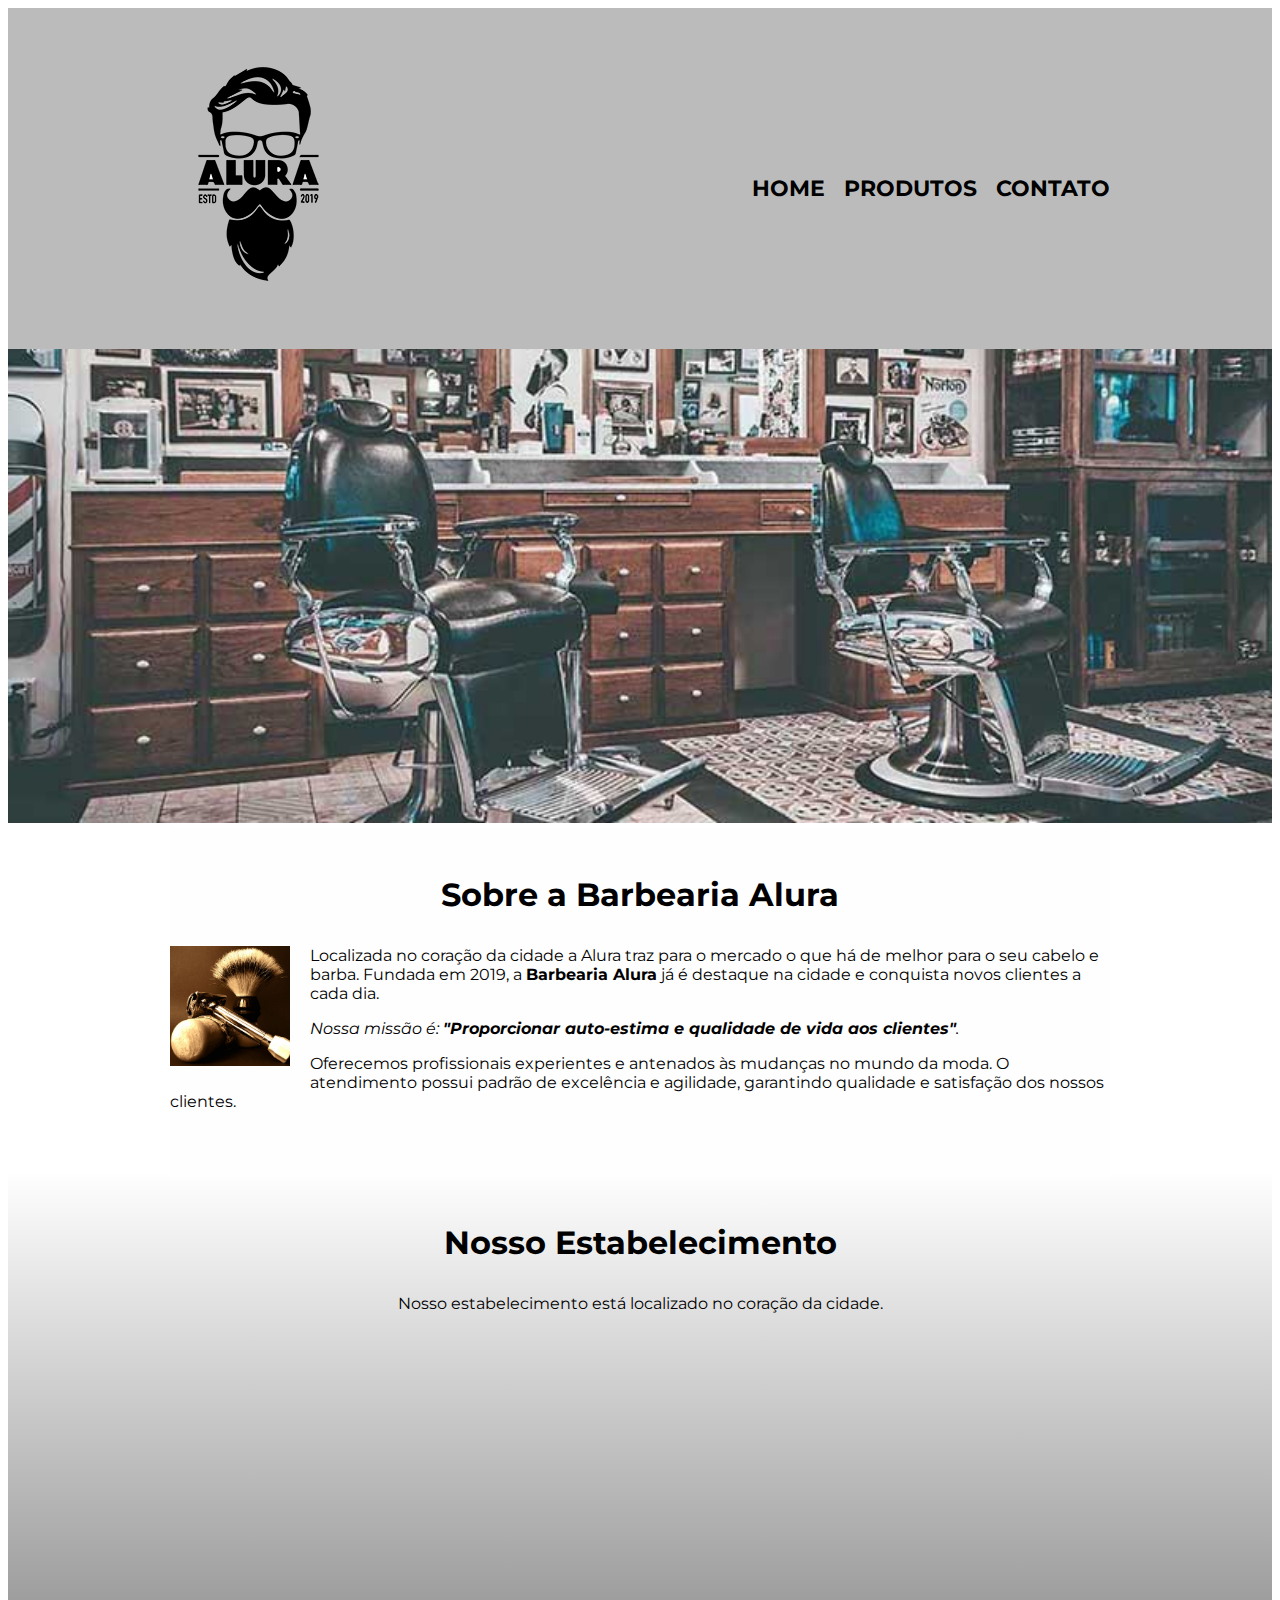
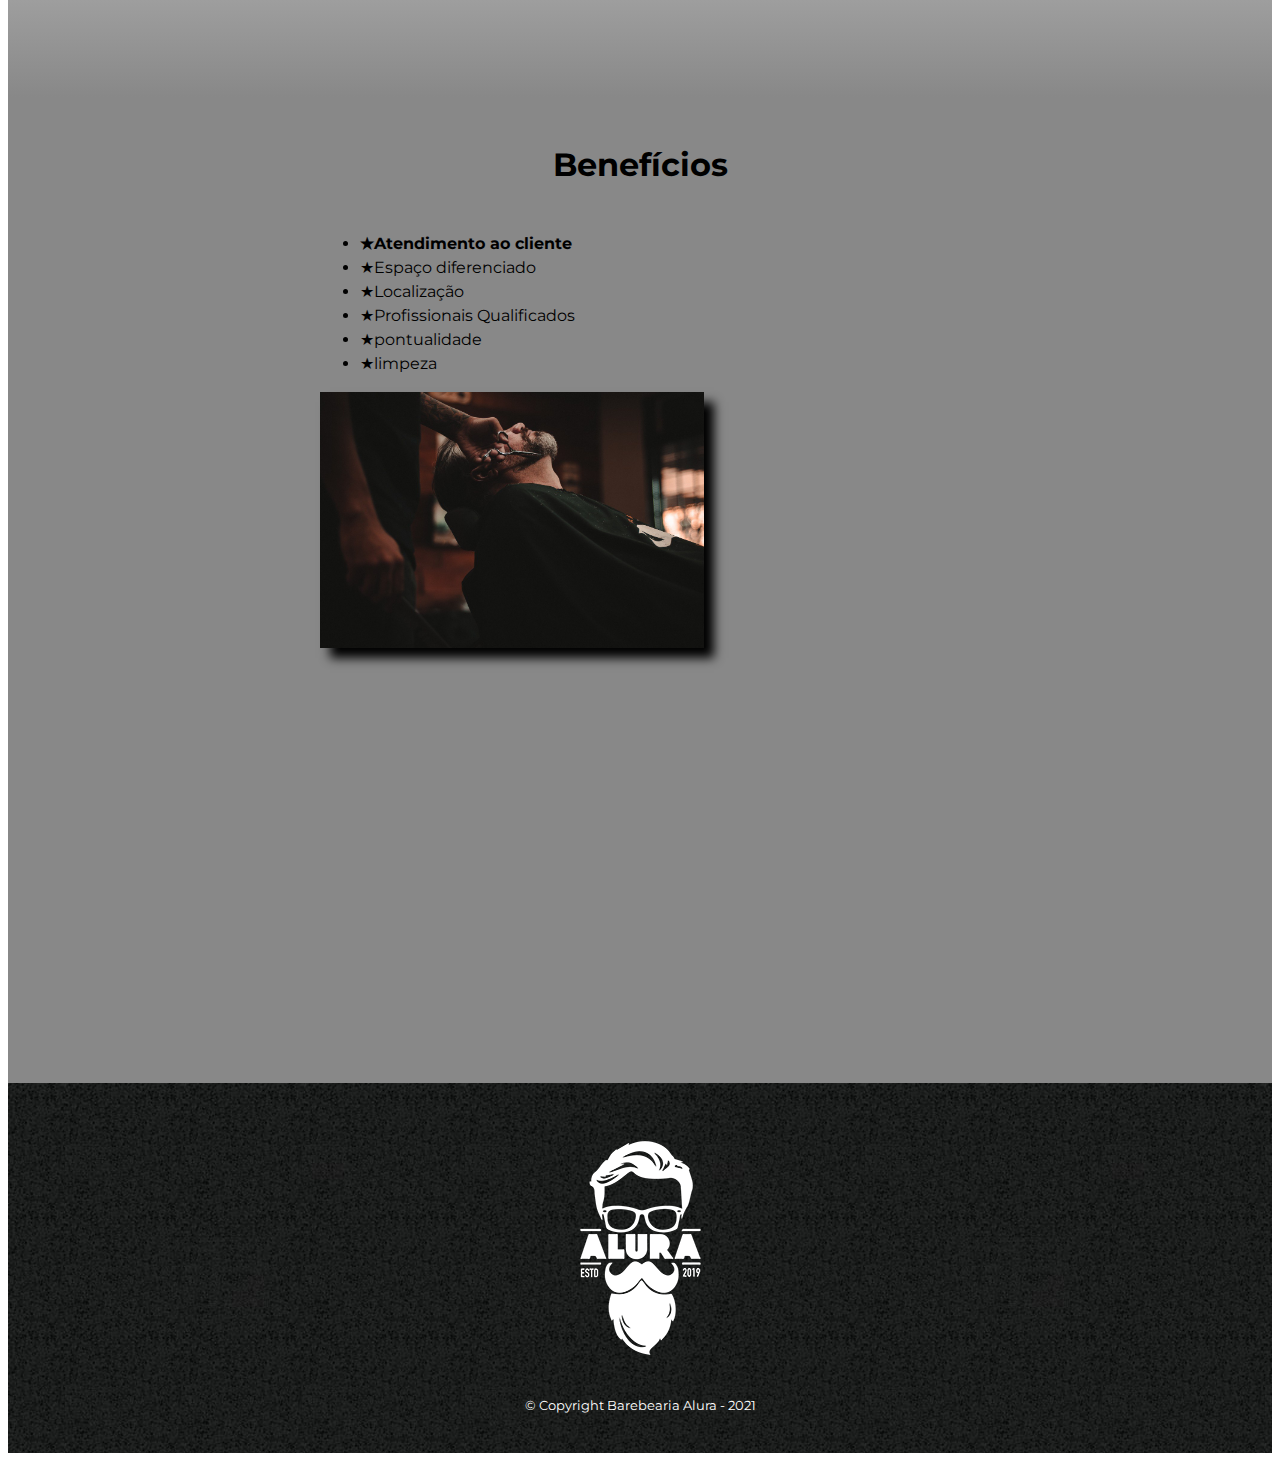
==== index.html @ b72c1395 "Commit incial site aula alura" ====
<!DOCTYPE html>
<html lang="pt-br">
    <head>
        <meta charset="UTF-8">
        <meta name="viewport" content="width=device-width">
        <title>Barbearia Alura</title>
        <link rel="stylesheet" href="reset.css">
        <link rel="stylesheet" href="style.css">
        <link href="https://fonts.googleapis.com/css?family=Montserrat&display=swap" rel="stylesheet">
    </head>
    <body>
        <header>
            <div class="caixa">
                <h1><img src="logo.png" alt=""></h1>
                <nav>
                    <ul>
                        <li><a href="index.html">Home</a></li>
                        <li><a href="produtos.html">Produtos</a></li>
                        <li><a href="contato.html">Contato</a></li>
                    </ul>
                </nav>
            </div>
        </header>
        <img class= "banner" src="banner.jpg">
        <main>
            
            <section class="principal"> 
                
                <h2 class="titulo-principal" >Sobre a Barbearia Alura</h2>
                
                <img src="utensilios.jpg" class="imagem_utensilios" alt="imagem de utensilios">

                <p>Localizada no coração da cidade a Alura traz para o mercado o que há de melhor para o seu cabelo e barba. Fundada em 2019, a <strong>Barbearia Alura</strong> já é destaque na cidade e conquista novos clientes a cada dia.</p>
            
                <p id="missao"><em>Nossa missão é: <strong>"Proporcionar auto-estima e qualidade de vida aos clientes"</strong>.</em></p>
            
                <p >Oferecemos profissionais experientes e antenados às mudanças no mundo da moda. O atendimento possui padrão de excelência e agilidade, garantindo qualidade e satisfação dos nossos clientes.</p>
            </section>
            <section class="mapa">
                <h3 class="titulo-principal">Nosso Estabelecimento</h3>
                <p>Nosso estabelecimento está localizado no coração da cidade.</p>
                <div class="conteudo-mapa">
                    <iframe src="https://www.google.com/maps/embed?pb=!1m18!1m12!1m3!1d117027.4097983533!2d-46.72175464179691!3d-23.5646162!2m3!1f0!2f0!3f0!3m2!1i1024!2i768!4f13.1!3m3!1m2!1s0x94ce59541c6c79c3%3A0x36b90a85f0f8cb33!2sGrupo%20Alura!5e0!3m2!1spt-BR!2sbr!4v1635382628545!5m2!1spt-BR!2sbr" width="100%" height="300" style="border:0;" allowfullscreen="" loading="lazy"></iframe>
                </div>

            </section>
           
            <section class="beneficios">
                <h3 class="titulo-principal">Benefícios</h2>
                
                <div class="conteudo-beneficios">
                    <ul class="lista-beneficios">
                        <li class="itens">Atendimento ao cliente</li>
                        <li class="itens">Espaço diferenciado</li>
                        <li class="itens">Localização</li>
                        <li class="itens">Profissionais Qualificados</li>
                        <li class="itens">pontualidade</li>
                        <li class="itens">limpeza</li>
                    </ul><img src="beneficios.jpg" class="imagem-beneficios">
                </div>

                <div class="video">
                    <iframe width="100%" height="315" src="https://www.youtube.com/embed/wcVVXUV0YUY" title="YouTube video player" frameborder="0" allow="accelerometer; autoplay; clipboard-write; encrypted-media; gyroscope; picture-in-picture" allowfullscreen></iframe>
                </div>
            </section>
        </main>
        <footer>
            <img src="logo-branco.png">
            <p class="copyright">&copy; Copyright Barebearia Alura - 2021</p>
        </footer>
        
    </body>
</html>
---- style.css ----
body {
    font-family: 'Montserrat', sans-serif;
}
header {
    background: #BBBBBB;
    padding: 20px 0px;
}

.caixa{
    width: 940px;
    position: relative;
    margin: 0 auto;
}


nav {
    position: absolute;
    top: 110px;
    right: 0px;
}

nav li{
    display: inline;
    margin: 0 0 0 15px;
}
nav a{
    text-transform: uppercase; 
    font-weight: bold;
    color: #000000;
    font-size: 22px;
    text-decoration: none;
}
nav a:hover{
    color: #c78c19;
    text-decoration: underline;
    font-size: 25px;
}
.produtos{
    width: 940px;
    margin: 0 auto;
    padding: 50px 0;
    
}
.produtos li{
    display: inline-block;
    width: 30%;
    text-align: center;
    vertical-align: top;
    margin: 0 1.5%;
    padding: 30px 20px;
    box-sizing: border-box;
    border: 2px solid #000000;
    border-radius: 10px;
}
.produtos li:hover{
    border-color: #c78c19;
}
.produtos li:active {
    border: 5px solid #0ad836;
}
.produtos li:hover h2{
    font-size: 34px;
}
.produtos h2{
    font-size: 30px;
   font-weight: bold;
}
.produtos-descricao{ 
    font-size: 18px;
}
.produtos-preco {
    font-size: 22px;
    font-weight: bold;
    margin-top: 10px;
}
footer{
    text-align: center;
    background: url("bg.jpg");
    padding: 40px 0;
    vertical-align: bottom;
}
.copyright{
    color: #ffffff;
    font-size: 13px;
    margin:20px 0 0;
}

main {
    
}
form {
    margin: 40px 0;
}
form label, form legend {
    display: block;
    margin: 0 0 10px;
    font-size: 20px;
}
.input-principal {
    display: block;
    margin: 0 0 20px;
    padding: 10px 25px;
    width: 50%;
}
.checkbox-form {
    margin: 20px 0;
}
.enviar {
    width: 40%;
    padding: 15px 0;
    background: orange;
    color: white;
    font-weight: bold;
    font-size: 18px;
    border: none;
    border-radius: 5px;
    transition: 1s all;
    cursor: pointer;
}
.enviar:hover {
    background: darkorange;
    transform: scale(1.2);
    
}
footer img{
    transition: 5s all;
}
footer img:hover {
transform:rotate(90000deg);
}
table {
    margin: 20px 0 40px;
}
thead{
    background: #555555;
    color: white;
    font-weight: bold;
}
td, th {
    border: 1px #000000 solid;
    padding: 8px 15px;
}
/*CSS da pagina incial*/
.banner {
    width: 100%;
}
.titulo-principal {
    text-align: center;
    font-size: 2em;
    margin: 0 0 1em;
    clear: left;
    
}

.principal {
    padding: 3em 0;
    background: #fefefe;
    width: 940px;
    margin: 0 auto;
}
.principal p {
    margin: 0 0 1em;
    
    
}
.principal strong{
    font-weight: bold;
}
.principal em{
    font-style: italic;
}
.imagem_utensilios {
    width: 120px;
    float: left;
    margin: 0 20px 20px 0;
}
.mapa {
    padding: 3em 0;
    background: linear-gradient(#FEFEFE, #888888);
}
.mapa p {
    margin: 0 0 2em;
    text-align: center;

}
.conteudo-mapa {
    width: 940px;
    margin: 0 auto;
}
.beneficios {
    padding: 3em 0;
    background: #888888;
}
.conteudo-beneficios{
    width: 640px;
    margin: auto;
    
}
.lista-beneficios{
    width: 40%;
    display: inline-block;
    vertical-align: top;
}
.itens {
    line-height: 1.5;
}
.itens:first-child {
    font-weight: bold;
}
.itens:before {
    content: "★"
}
.imagem-beneficios {
    width: 60%;
    opacity: 1;
    box-shadow: 10px 10px 10px #000000;
}
.imagem-beneficios:hover {
    opacity: 0.3;
}
.video {
    width: 560px;
    margin: 2em auto;
}

@media screen and (max-width: 480px) {
   .caixa, .principal, .conteudo-beneficios, .video, .conteudo-mapa {
        width: auto;
    }
    h1 {
        text-align: center;
    }
    nav {
        position: static;
    }
    .lista-beneficios, .imagem-beneficios {
        width: 100%
    }
    
}
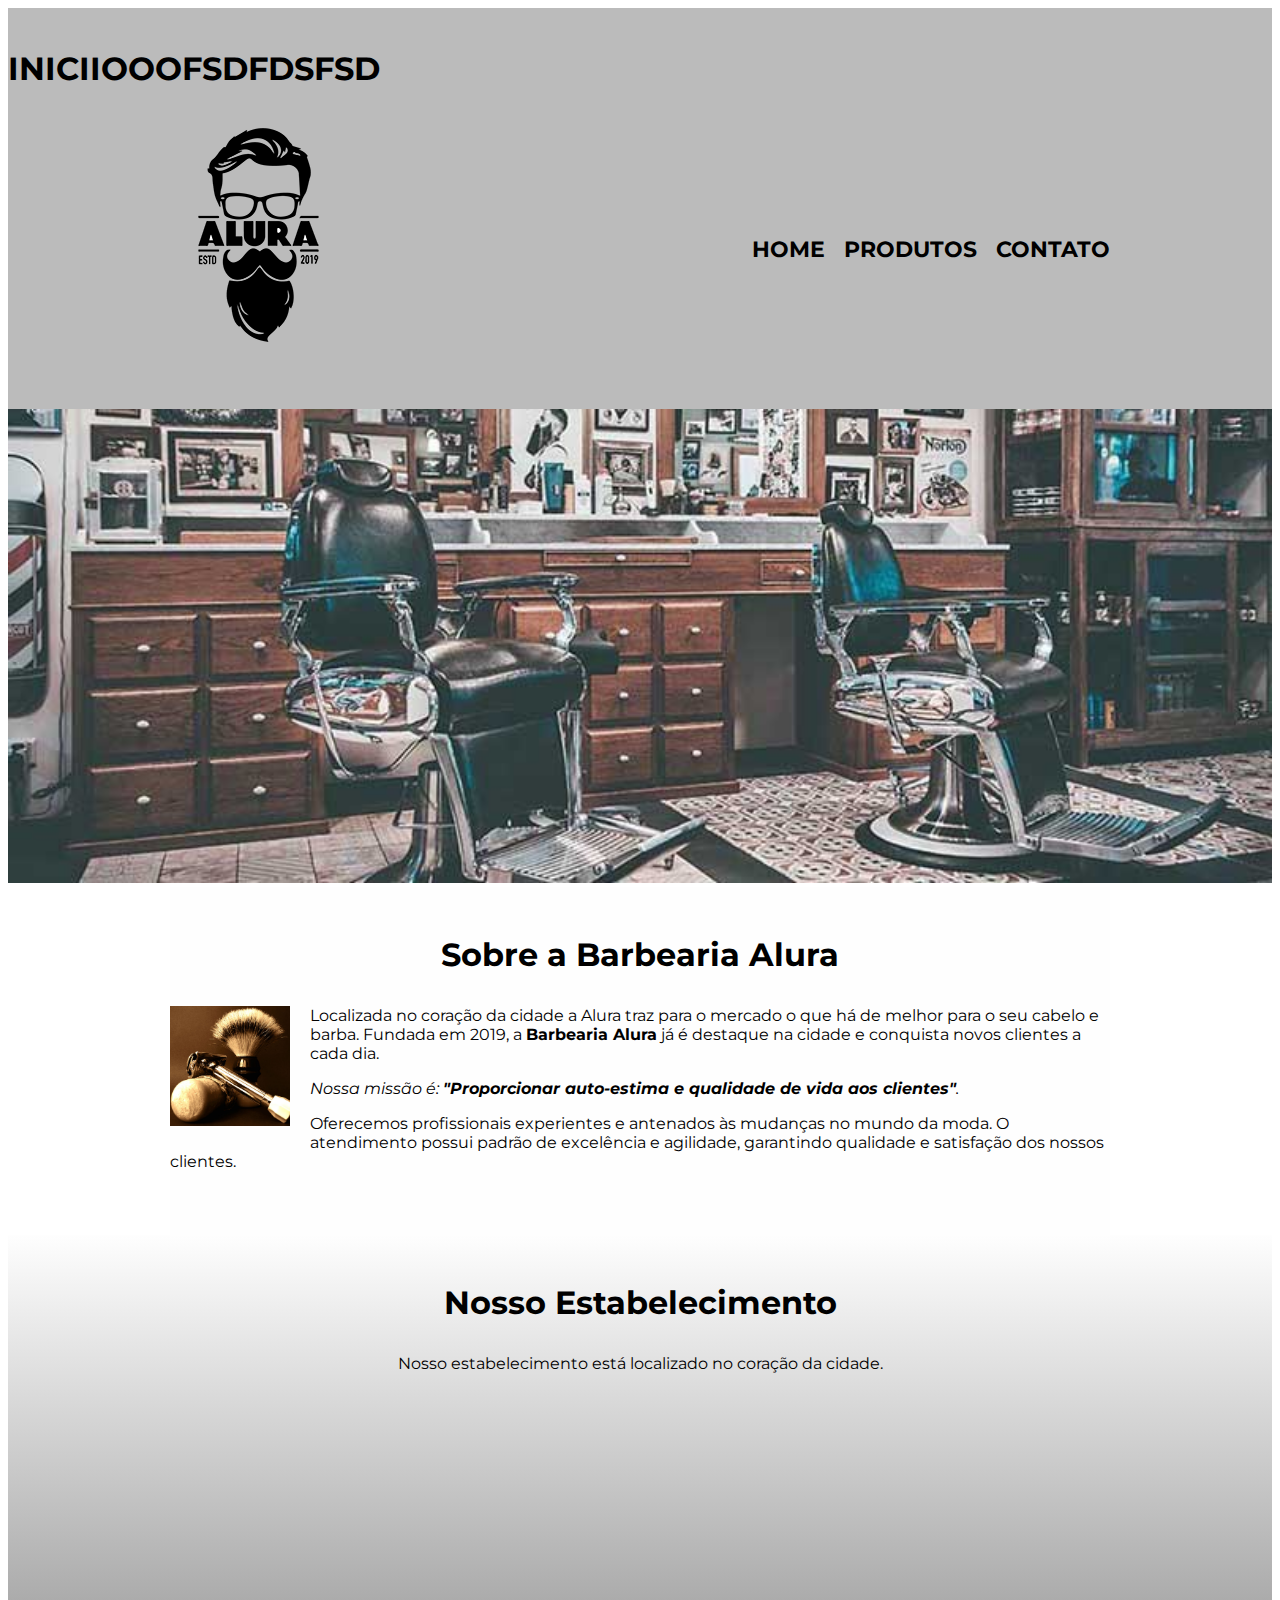
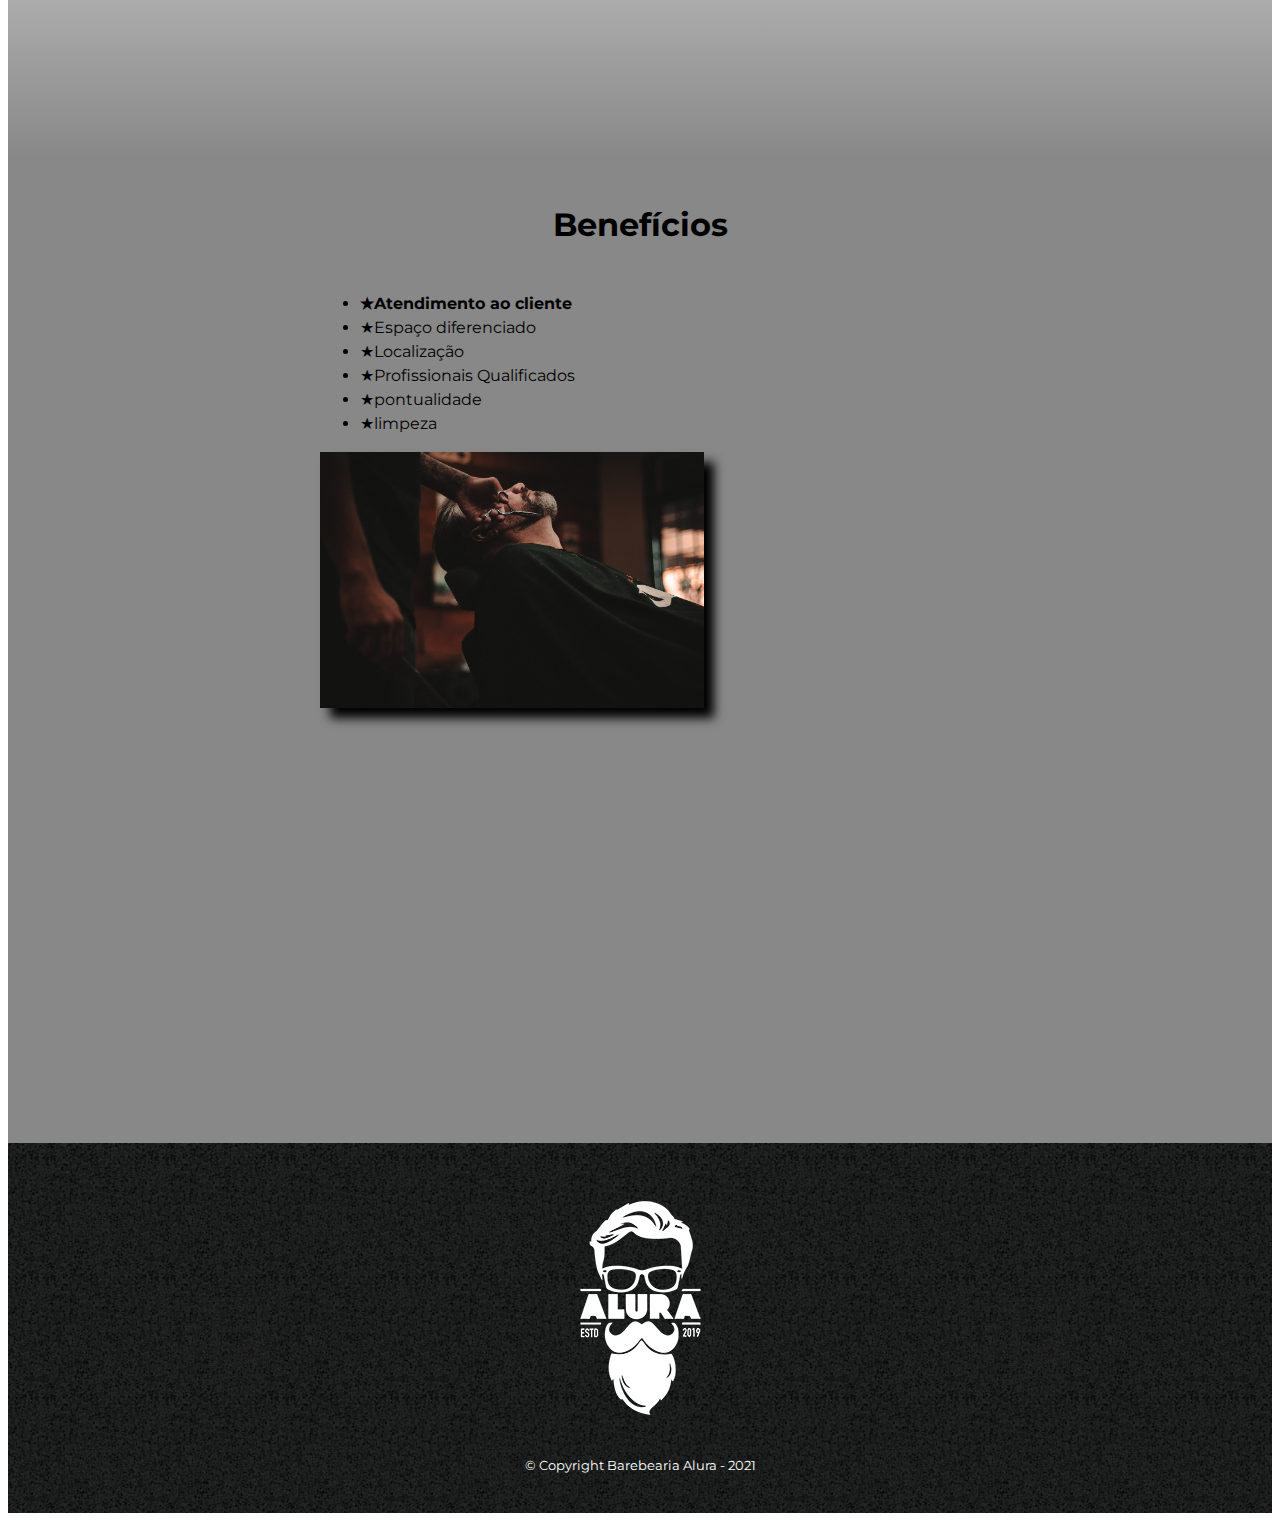
==== commit 9cc5c719: "Escrevi um troço aleatório" ====
--- a/index.html
+++ b/index.html
@@ -10,6 +10,7 @@
     </head>
     <body>
         <header>
+            <h1>INICIIOOOFSDFDSFSD</h1>
             <div class="caixa">
                 <h1><img src="logo.png" alt=""></h1>
                 <nav>
--- a/style.css
+++ b/style.css
@@ -85,9 +85,6 @@
     margin:20px 0 0;
 }
 
-main {
-    
-}
 form {
     margin: 40px 0;
 }
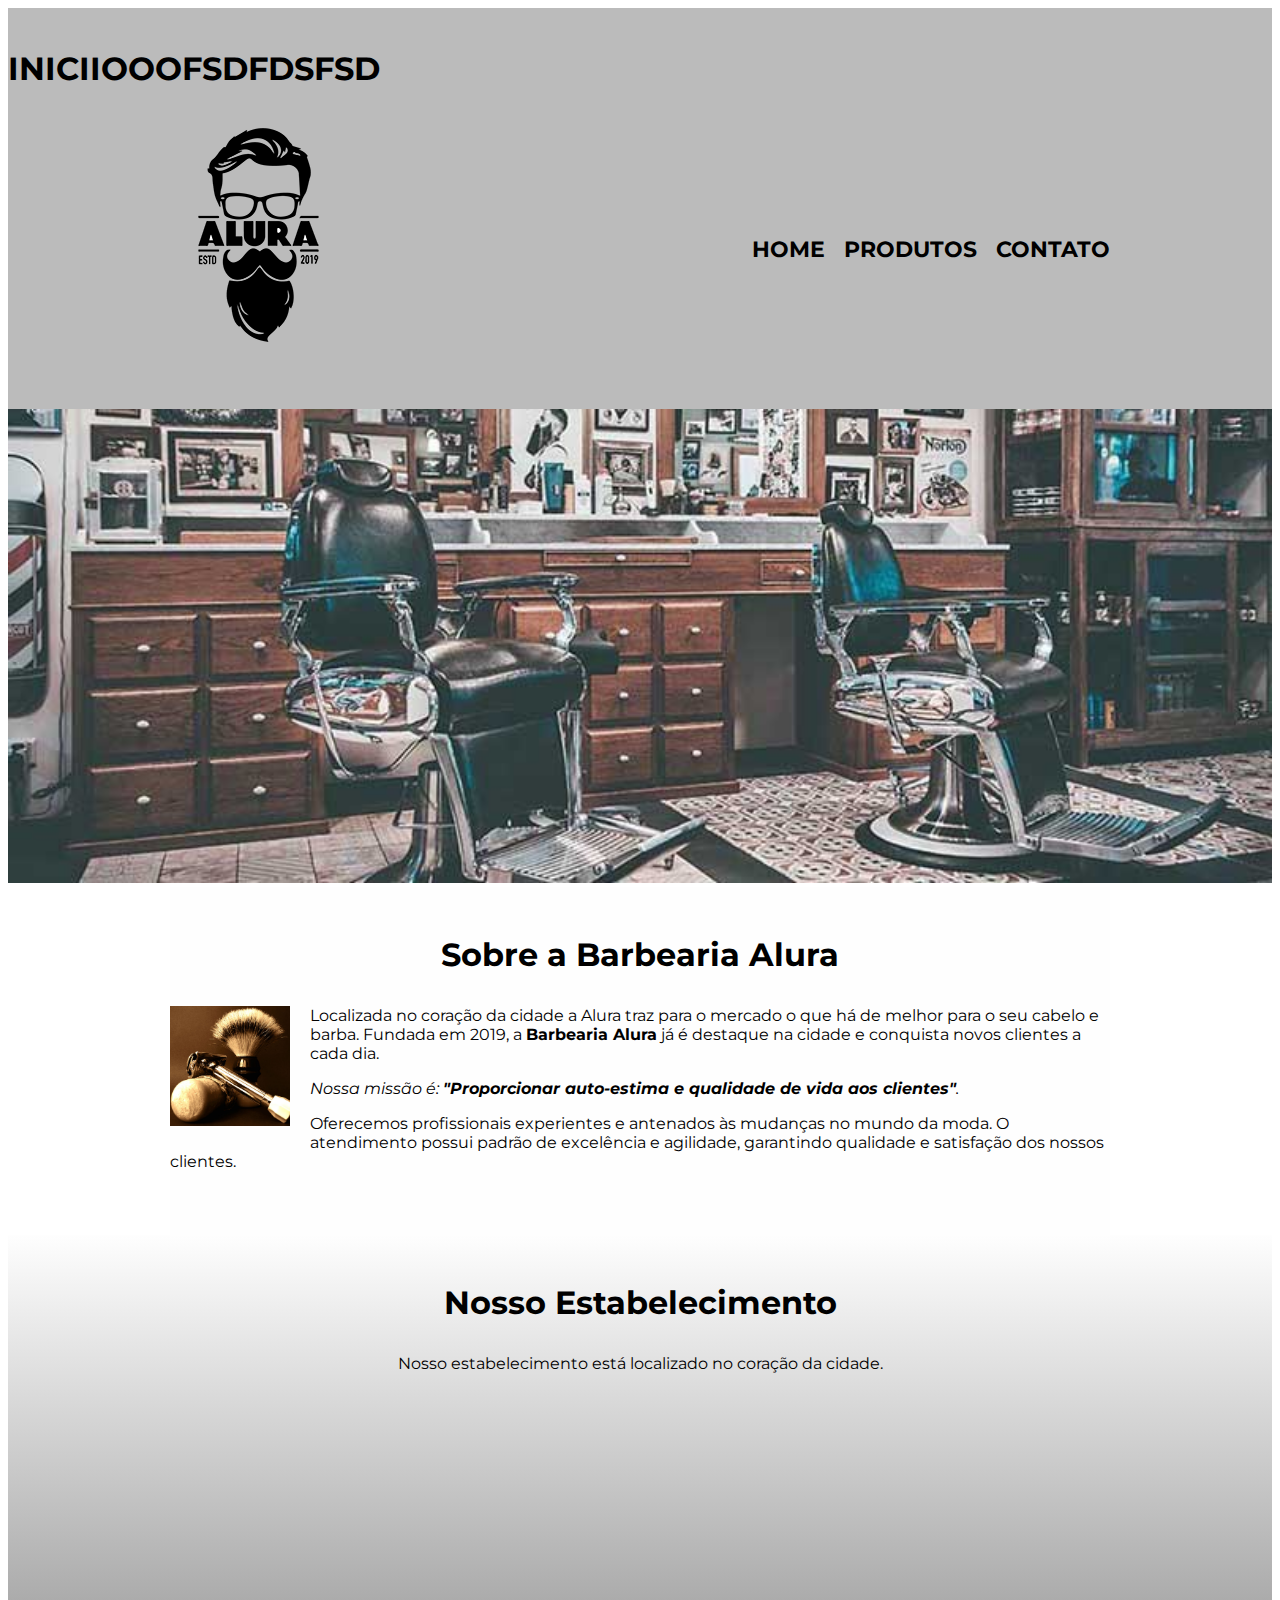
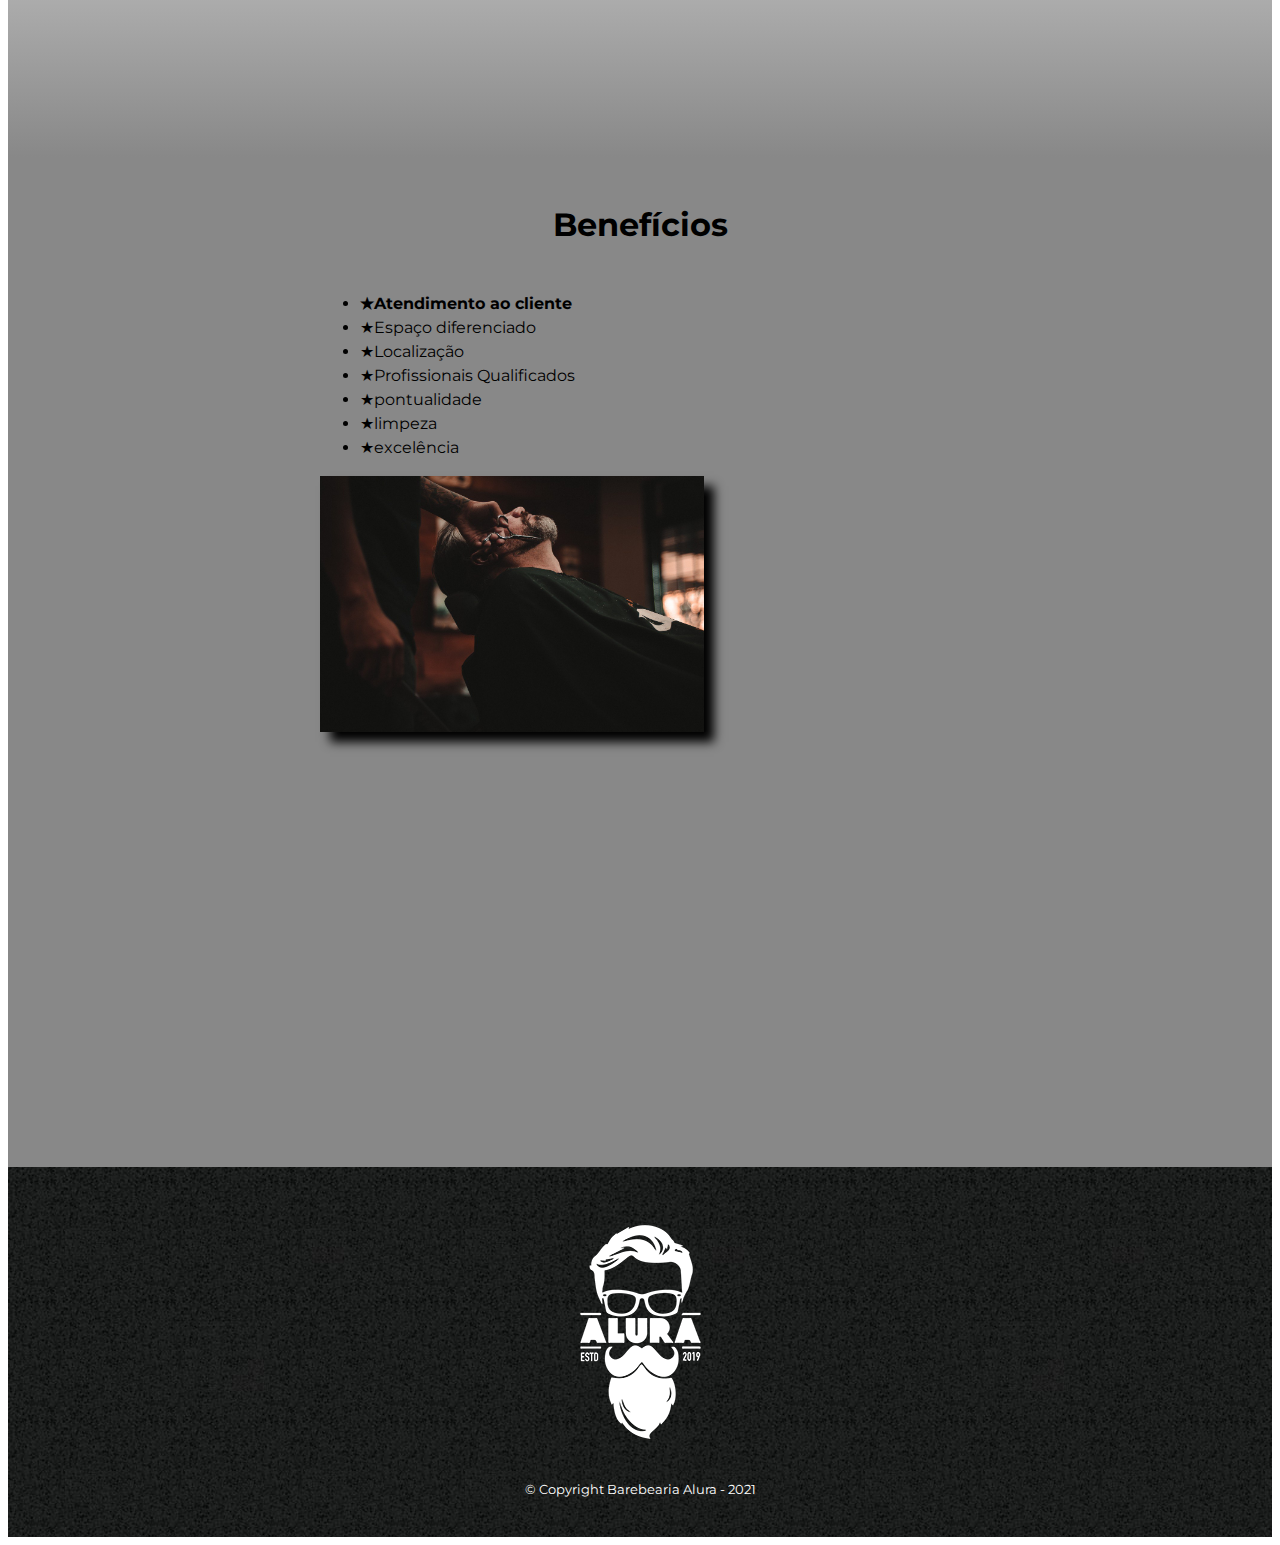
==== commit 5a8d7fb7: "adicionando novo item na lista" ====
--- a/index.html
+++ b/index.html
@@ -57,6 +57,7 @@
                         <li class="itens">Profissionais Qualificados</li>
                         <li class="itens">pontualidade</li>
                         <li class="itens">limpeza</li>
+                        <li class="itens">excelência</li>
                     </ul><img src="beneficios.jpg" class="imagem-beneficios">
                 </div>
 
--- a/style.css
+++ b/style.css
@@ -119,12 +119,6 @@
     transform: scale(1.2);
     
 }
-footer img{
-    transition: 5s all;
-}
-footer img:hover {
-transform:rotate(90000deg);
-}
 table {
     margin: 20px 0 40px;
 }
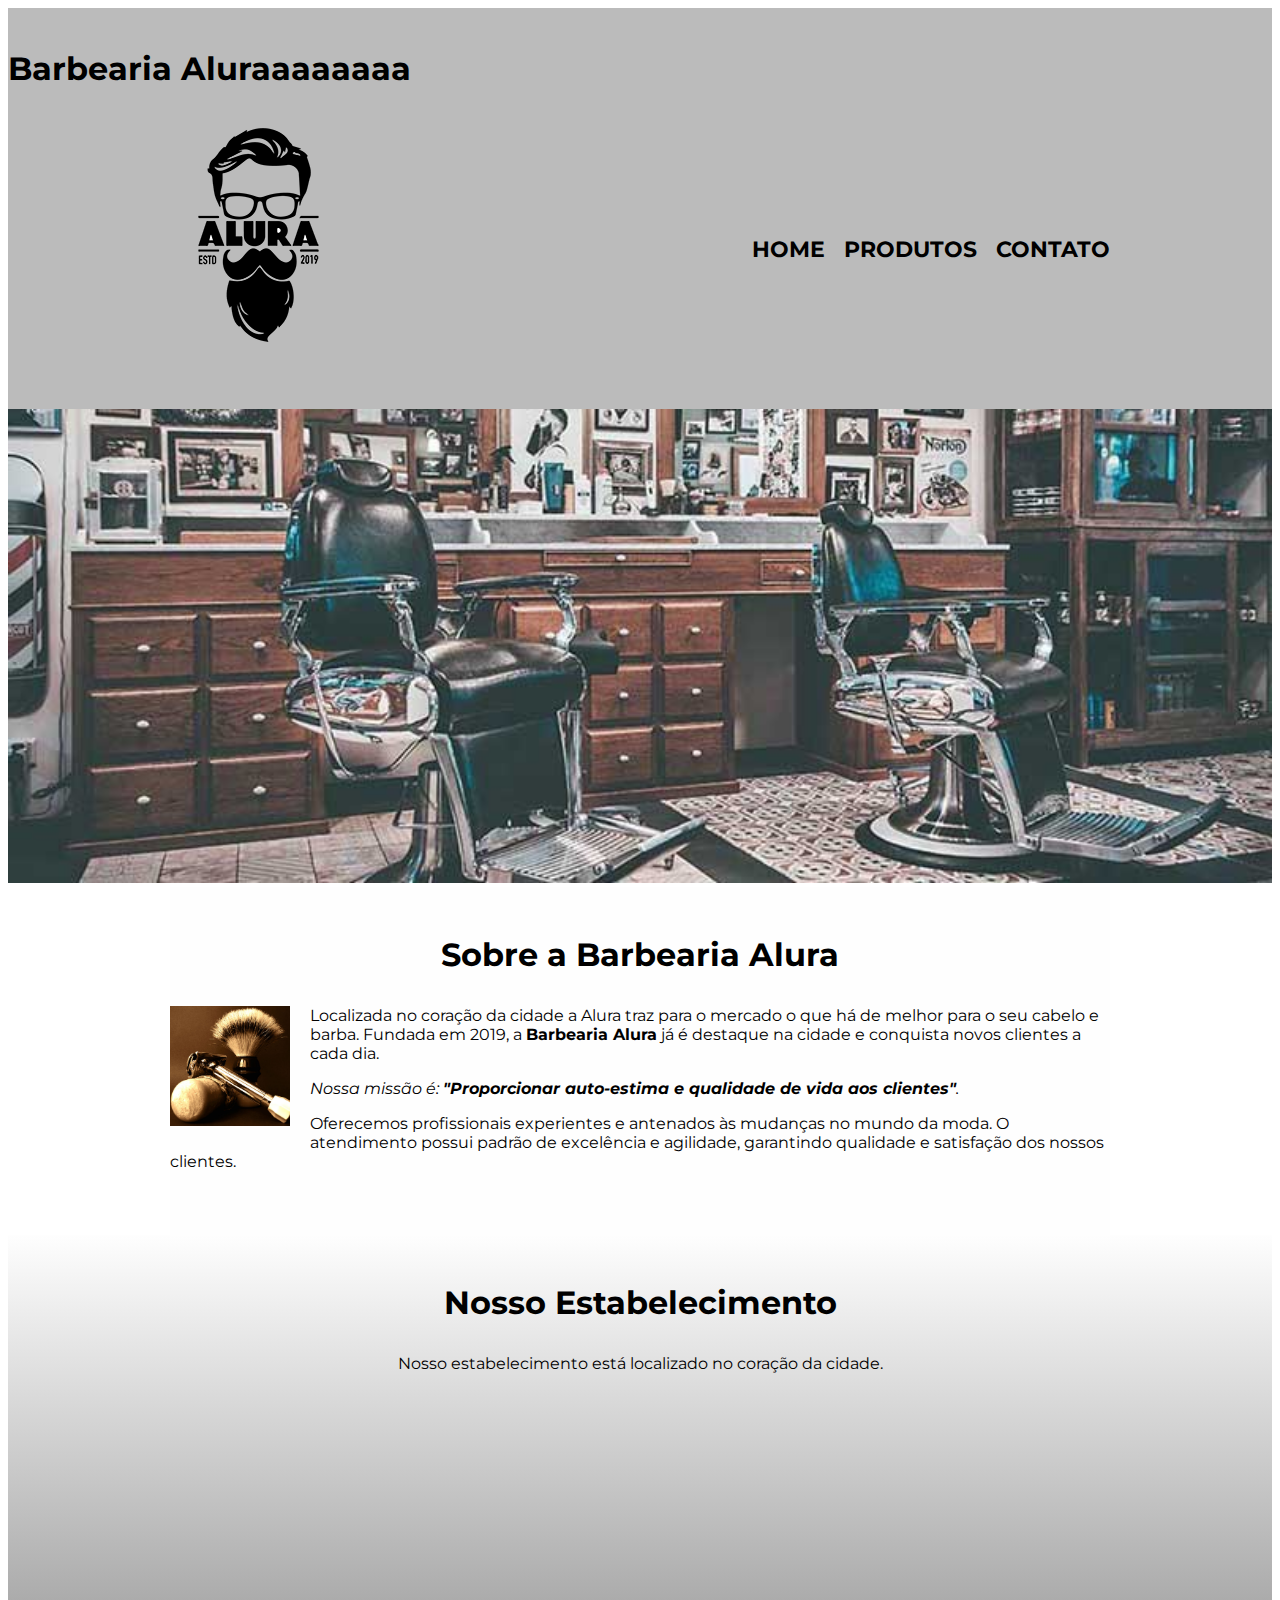
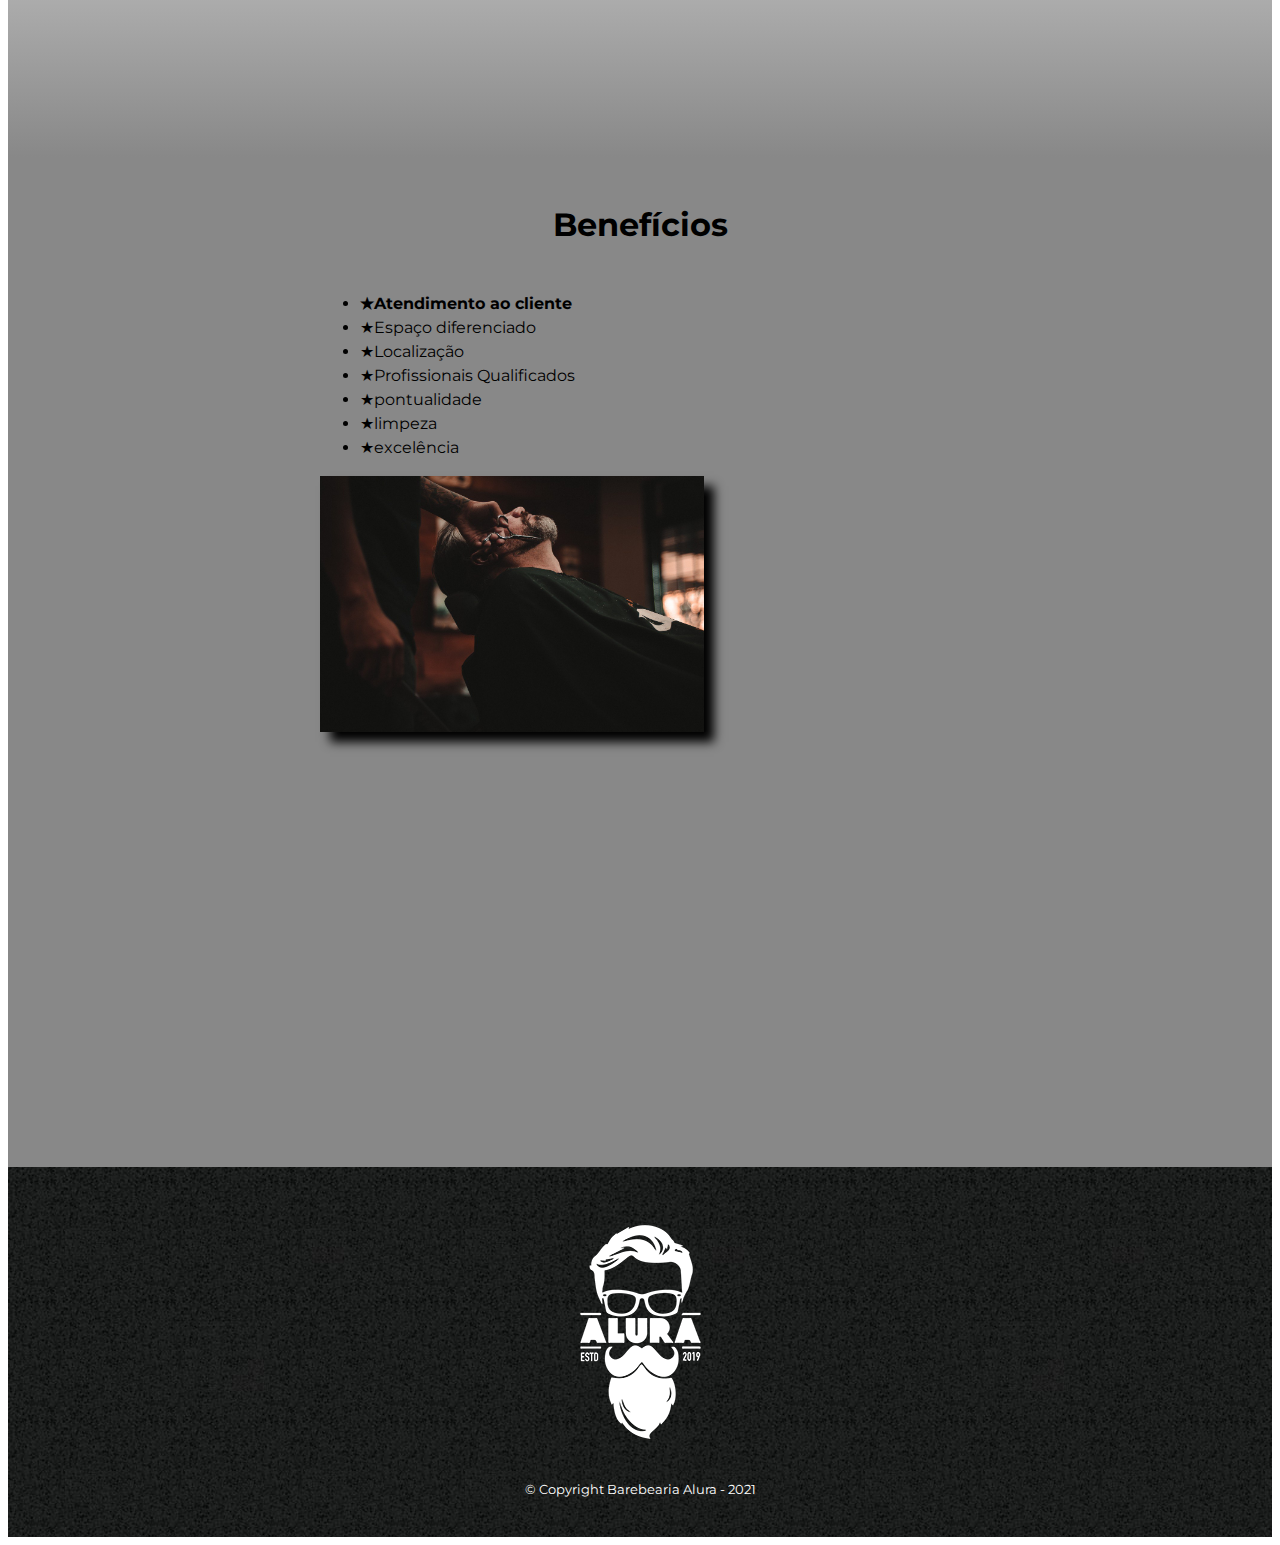
==== commit eb738940: "adicionado titulo ao header" ====
--- a/index.html
+++ b/index.html
@@ -10,7 +10,7 @@
     </head>
     <body>
         <header>
-            <h1>INICIIOOOFSDFDSFSD</h1>
+            <h1>Barbearia Aluraaaaaaaa</h1>
             <div class="caixa">
                 <h1><img src="logo.png" alt=""></h1>
                 <nav>
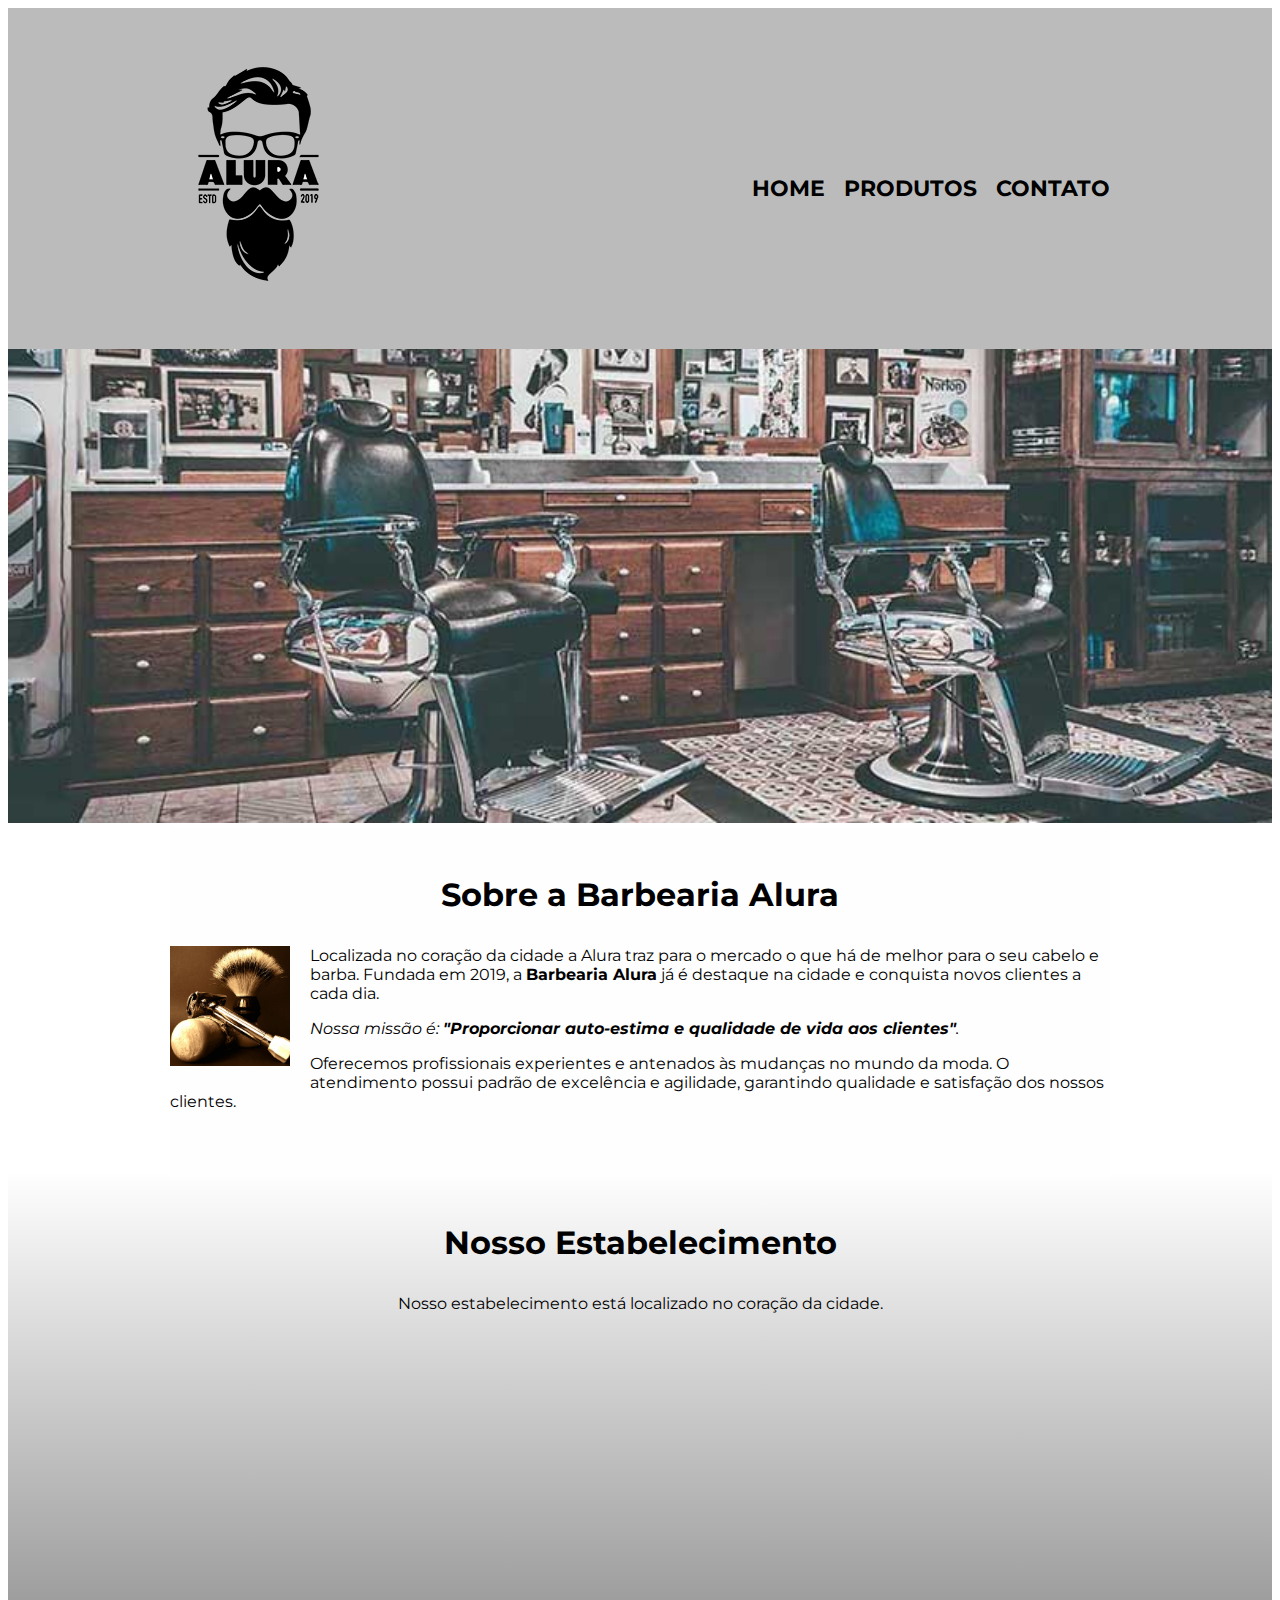
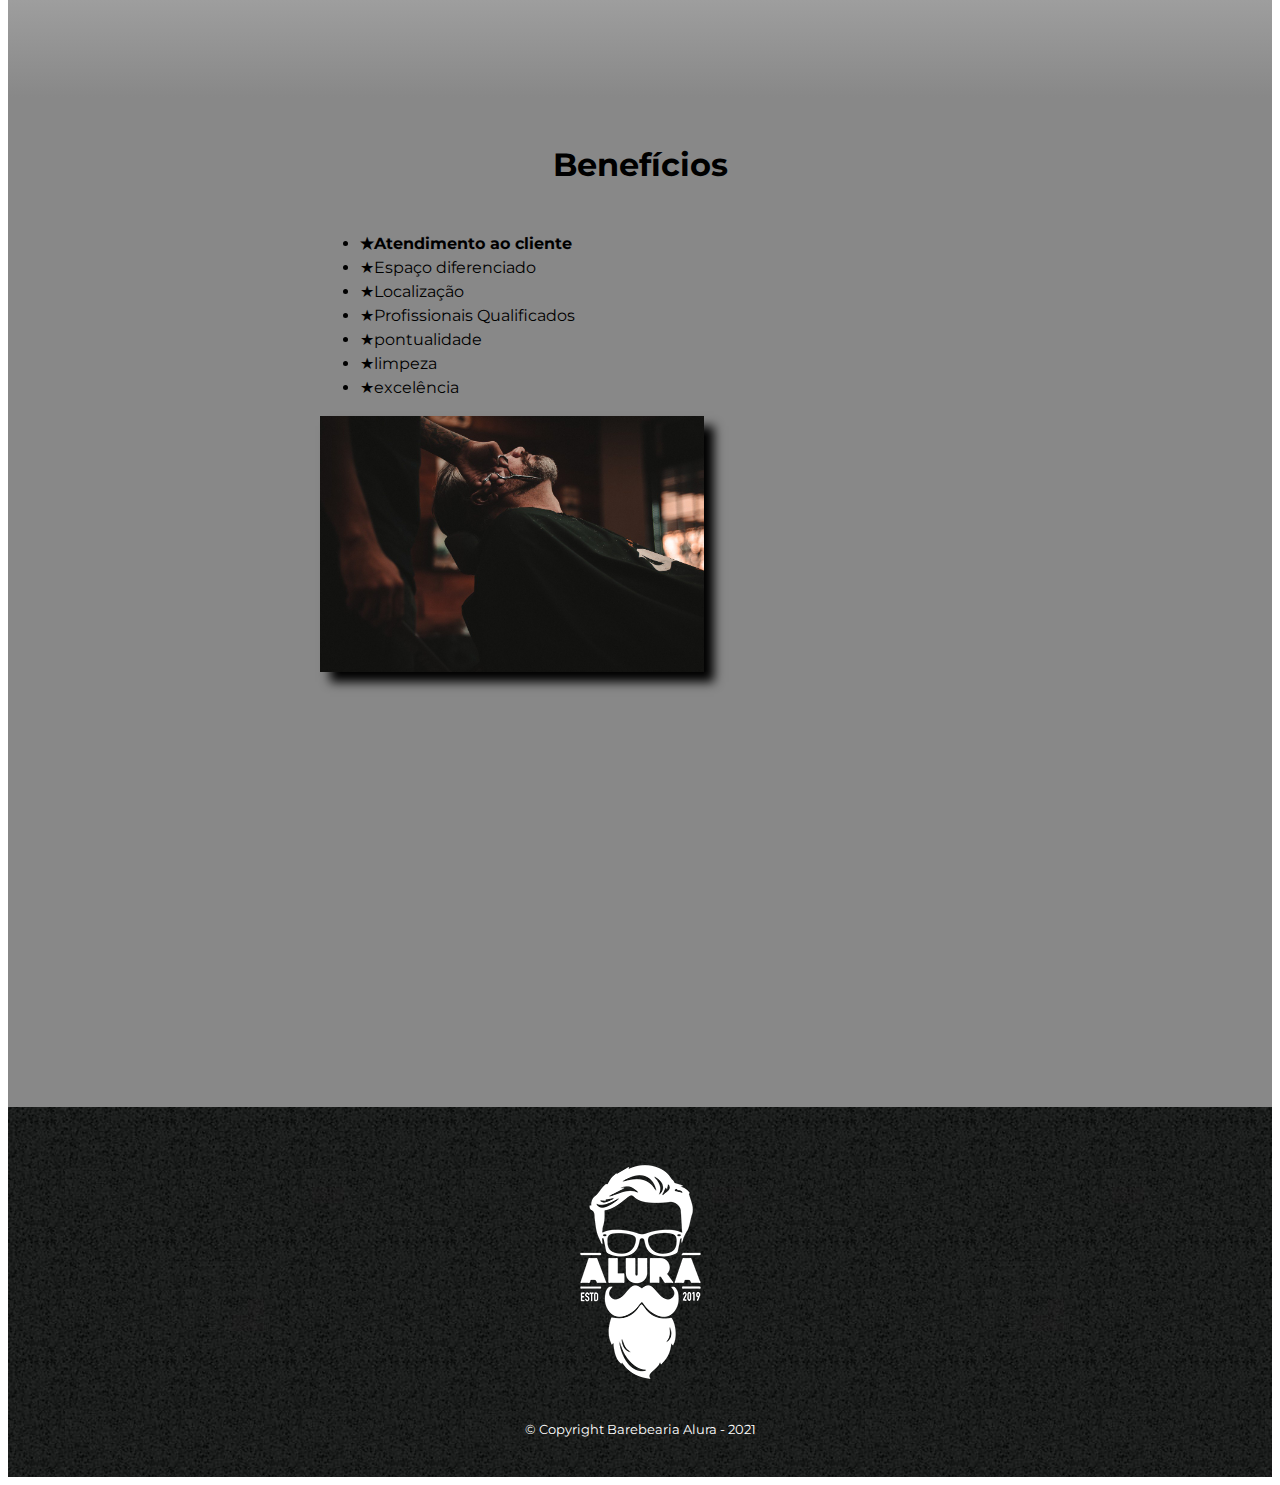
==== commit 19eccfb5: "retirando alterações de teste" ====
--- a/index.html
+++ b/index.html
@@ -10,7 +10,6 @@
     </head>
     <body>
         <header>
-            <h1>Barbearia Aluraaaaaaaa</h1>
             <div class="caixa">
                 <h1><img src="logo.png" alt=""></h1>
                 <nav>
--- a/style.css
+++ b/style.css
@@ -119,6 +119,12 @@
     transform: scale(1.2);
     
 }
+footer img{
+    transition: 5s all;
+}
+footer img:hover {
+transform:rotate(90000deg);
+}
 table {
     margin: 20px 0 40px;
 }
